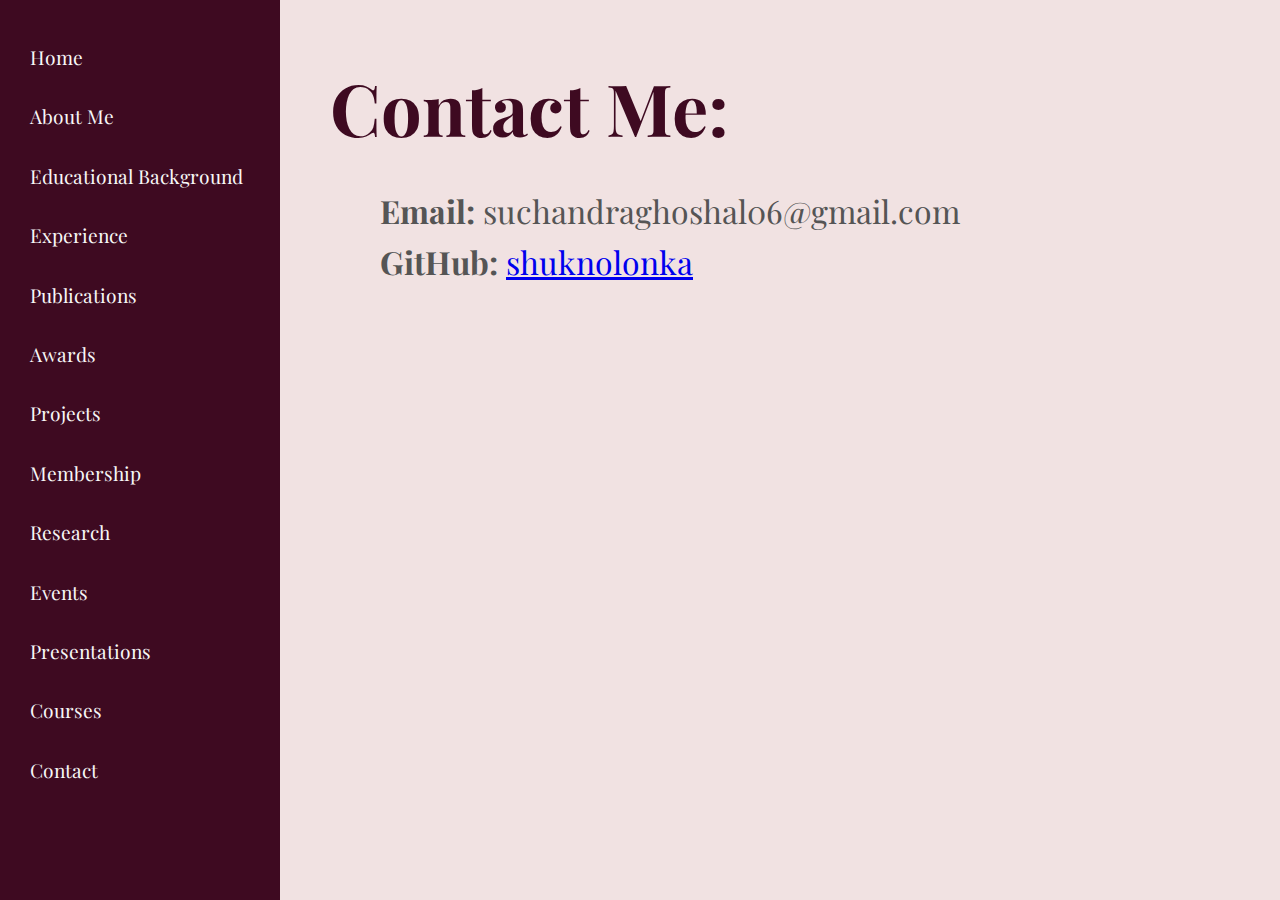
==== contact.html @ a2946207 "first commit" ====
<!DOCTYPE html>
<html lang="en">
<head>
  <meta charset="UTF-8">
  <meta name="viewport" content="width=device-width, initial-scale=1.0">
  <title>About Me - Suchandra Ghoshal Portfolio</title>
  <link rel="stylesheet" href="css/styles.css">
</head>
<body>
  <div class="container">
    <nav class="sidebar">
      <ul>
        <li><a href="index.html">Home</a></li>
        <li><a href="about.html">About Me</a></li>
        <li><a href="education.html">Educational Background</a></li>
        <li><a href="experience.html">Experience</a></li>
        <li><a href="publications.html">Publications</a></li>
        <li><a href="awards.html">Awards</a></li>
        <li><a href="projects.html">Projects</a></li>
        <li><a href="membership.html">Membership</a></li>
        <li><a href="research.html">Research</a></li>
        <li><a href="events.html">Events</a></li>
        <li><a href="presentations.html">Presentations</a></li>
        <li><a href="courses.html">Courses</a></li>
        <li><a href="contact.html">Contact</a></li>
      </ul>
    </nav>

    <main class="main-content">
      <h1>Contact Me:</h1>
      <section id="contact" class="contact-section">
    
        <p><strong>Email:</strong> suchandraghoshal06@gmail.com</p>
        <p><strong>GitHub:</strong> <a href="https://github.com/shuknolonka" target="_blank">shuknolonka</a></p>
    </section>
    
      <p>
        
        </p>
    </main>
  </div>
</body>
</html>
---- css/styles.css ----
/* General Styles */
@import url('https://fonts.googleapis.com/css2?family=Playfair+Display:wght@400;700&family=Open+Sans:wght@400;600&display=swap');

* {
  margin: 0;
  padding: 0;
  box-sizing: border-box;
}

body {
    font-family: 'Playfair Display', serif;
  background-color: #f4f4f4;
  color: #333;
  line-height: 1.6;
  font-size: 2rem;
}

/* Main container with a smooth box-shadow */
.container {
  display: flex;
  min-height: 100vh;
  box-shadow: 0 4px 10px rgba(0, 0, 0, 0.1);
  align-items: flex-start;
}

/* Sidebar */
.sidebar {
  width: 280px;
  background-color: #3E0A21; /* Burgundy color */
  padding: 40px 20px;
  color: white;
  height: 100vh;
  display: flex;
  flex-direction: column;
  justify-content: space-between;
}

.sidebar h1 {
  font-family: 'Playfair Display', serif;
  font-size: 1.8rem;
  margin-bottom: 40px;
  letter-spacing: 1px;
  color: #f7f7f7;
  
}

.sidebar ul {
  list-style-type: none;
}

.sidebar ul li {
  margin-bottom: 25px;
  line-height: 0.75;
}

.sidebar ul li a {
  color: #f7f7f7;
  text-decoration: none;
  font-size: 1.2rem;
  padding: 10px;
  display: block;
  transition: background 0.3s ease, color 0.3s ease;
}

.sidebar ul li a:hover {
  background-color: rgba(255, 255, 255, 0.2);
  border-radius: 8px;
}

/* Main Content */
/* Main Content */
.main-content {
    flex: 1;
    height: 100vh; /* Set to full viewport height */
    padding: 50px;
    background-color: rgb(241, 226, 226);
    display: flex;
    justify-content: flex-start; /* Align content to the top */
    flex-direction: column;  
  }
  

/* Home Section Styles */
.home-section {
  text-align: center;
}

.profile-image {
  width: 500px;
  height: 500px;
  
  border: 5px solid #3E0A21;
  padding: 10px;
  margin-bottom: 30px;
  transition: transform 0.3s ease, box-shadow 0.3s ease;
  
}

.profile-image:hover {
  transform: scale(1.05);
  box-shadow: 0 10px 20px rgba(0, 0, 0, 0.15);
}

h1 {
  font-family: 'Playfair Display', serif;
  font-size: 4.5rem;
  color: #3E0A21;
  margin-bottom: 20px;
}

p {
  font-size: 2rem;
  color: #555;
  max-width: 800px;
  margin: 0 auto;
  
}

/* Button Style */
.button {
  display: inline-block;
  margin-top: 30px;
  padding: 10px 30px;
  font-size: 1rem;
  font-weight: 600;
  color: #fff;
  background-color: #3E0A21;
  border-radius: 8px;
  text-decoration: none;
  transition: background-color 0.3s ease;
}

.button:hover {
  background-color: #7B2631;
}
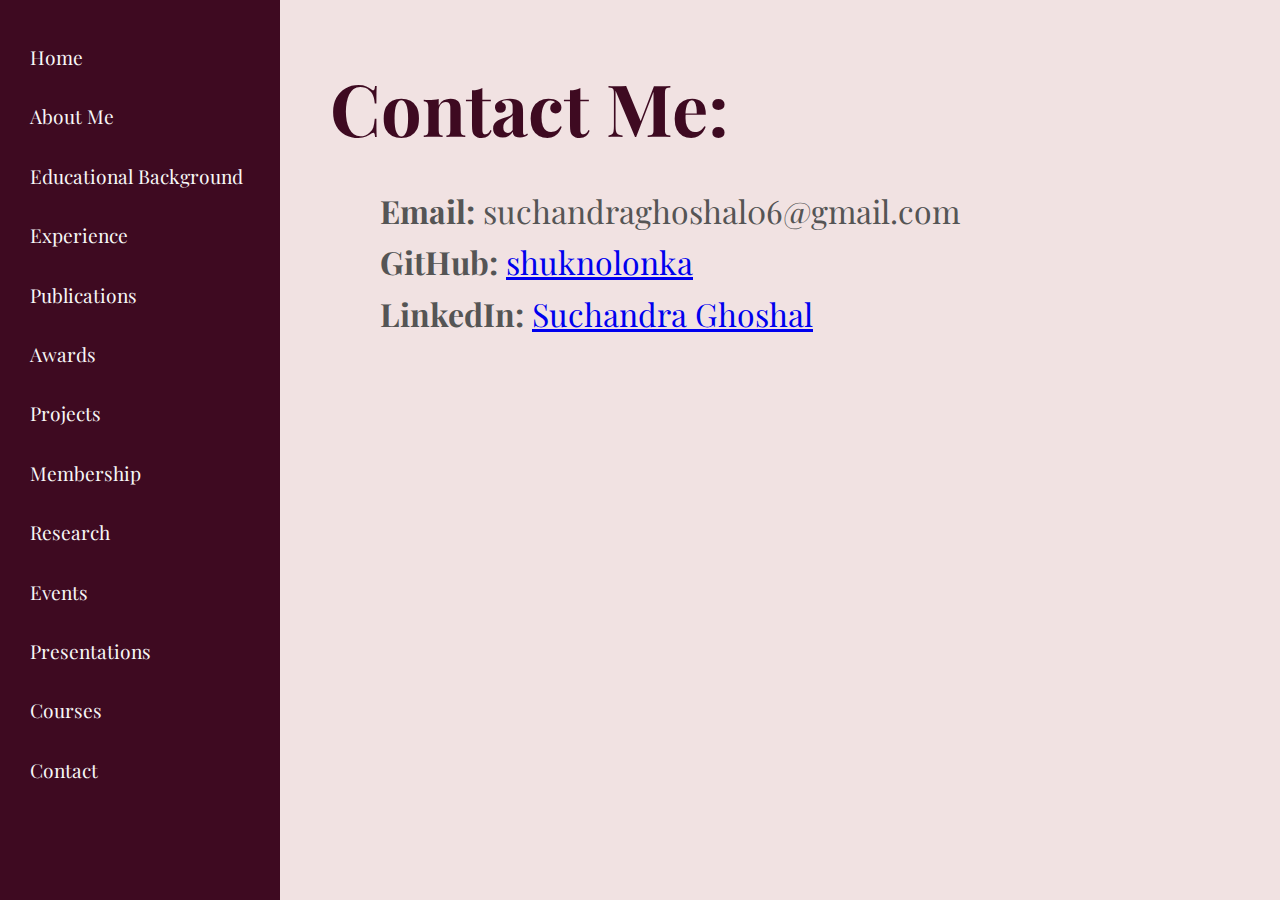
==== commit 5f3b56cc: "Update contact.html" ====
--- a/contact.html
+++ b/contact.html
@@ -32,6 +32,7 @@
     
         <p><strong>Email:</strong> suchandraghoshal06@gmail.com</p>
         <p><strong>GitHub:</strong> <a href="https://github.com/shuknolonka" target="_blank">shuknolonka</a></p>
+        <p><strong>LinkedIn:</strong> <a href="https://www.linkedin.com/in/suchandra-ghoshal-169221324/" target="_blank">Suchandra Ghoshal</a></p>
     </section>
     
       <p>
